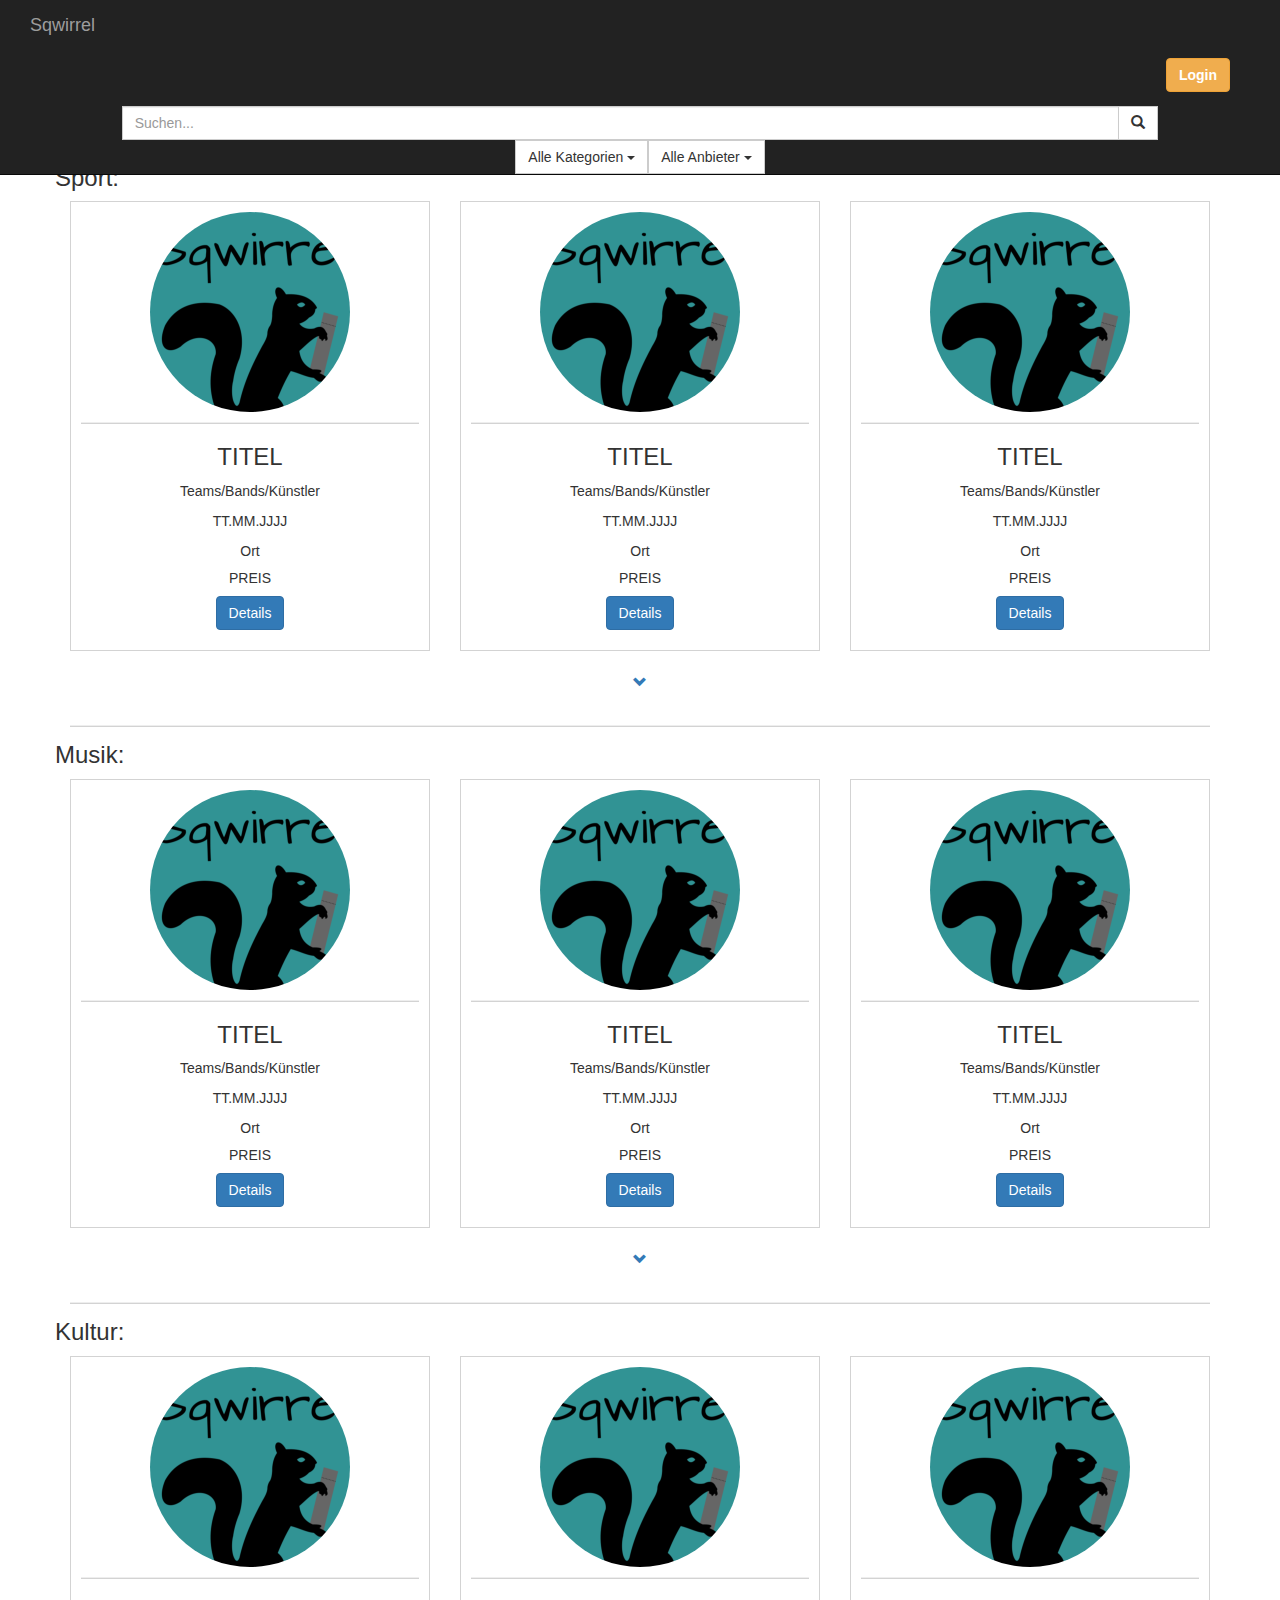
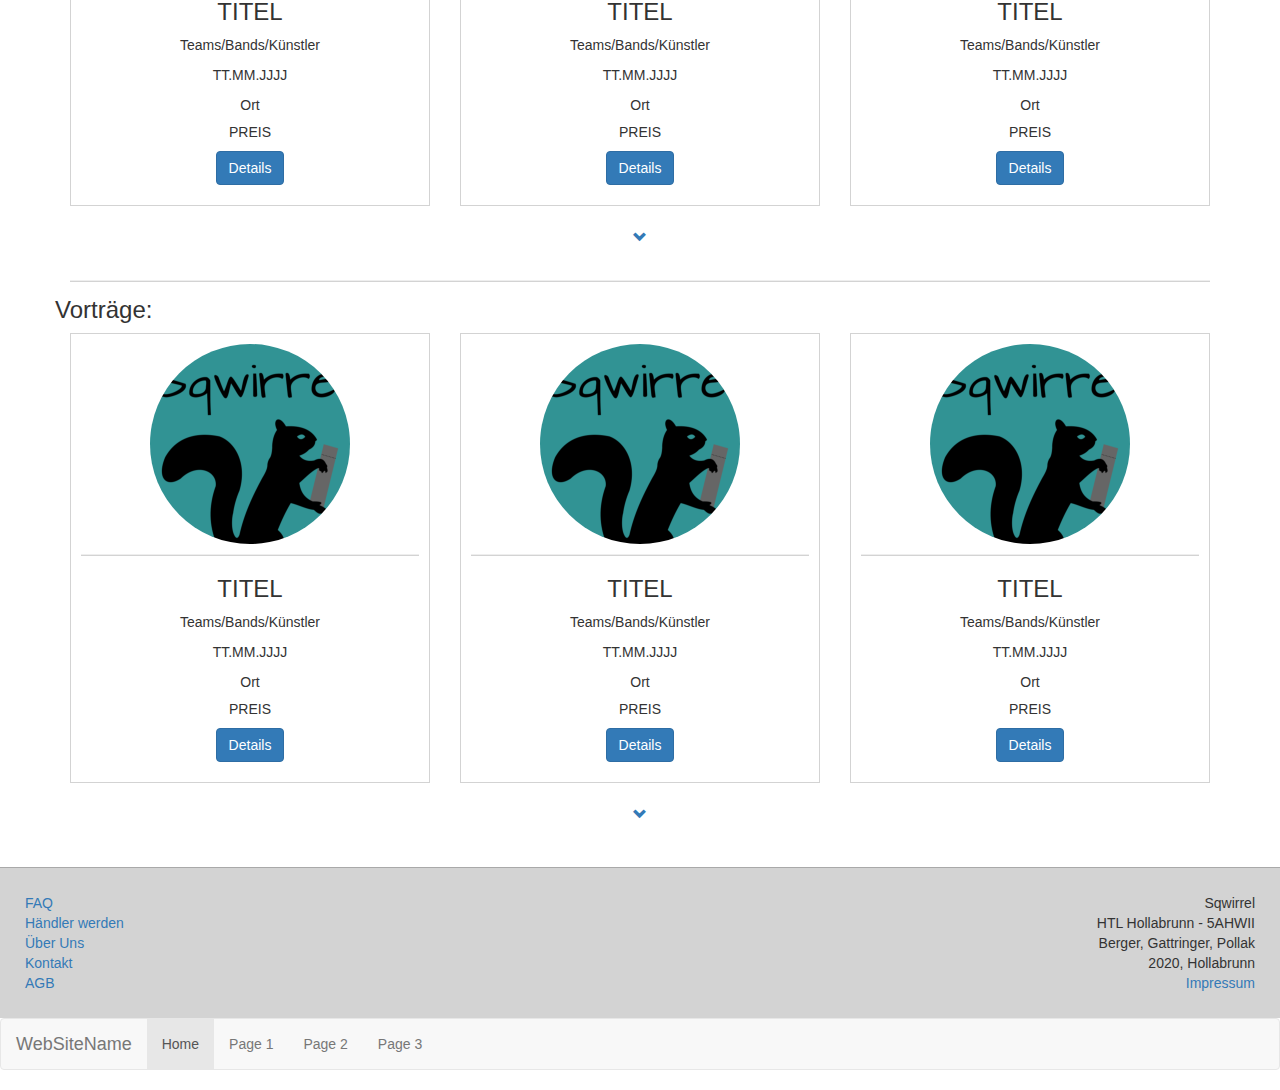
==== Frontend/start.html @ 1292bae0 "frontend" ====
<!DOCTYPE html>
<html lang="en">
  <head>
    <meta charset="utf-8">
    <meta http-equiv="X-UA-Compatible" content="IE=edge">
    <meta name="viewport" content="width=device-width, initial-scale=1">
    <!-- The above 3 meta tags *must* come first in the head; any other head content must come *after* these tags -->
    <title>Bootstrap 101 Template</title>
      <style>
          body {
              margin-top: 100px !important; 
          }
      </style>
    <!-- Bootstrap -->
    <link href="css/bootstrap.css" rel="stylesheet">
    <link href="css/custom.css" rel="stylesheet">      

    <!-- HTML5 shim and Respond.js for IE8 support of HTML5 elements and media queries -->
    <!-- WARNING: Respond.js doesn't work if you view the page via file:// -->
    <!--[if lt IE 9]>
      <script src="https://oss.maxcdn.com/html5shiv/3.7.2/html5shiv.min.js"></script>
      <script src="https://oss.maxcdn.com/respond/1.4.2/respond.min.js"></script>
    <![endif]-->
  </head>
  <body>
  <div class="navbar navbar-inverse navbar-fixed-top">
        <div class="container-fluid">

            <div class="col-lg-6 col-md-6 col-sm-6 col-xs-6">
                <div class="navbar-header">
                      <button type="button" class="navbar-toggle collapsed" data-toggle="collapse" data-target=".selecter" aria-expanded="false">
        <span class="sr-only">Toggle navigation</span>
        <span class="icon-bar"></span>
        <span class="icon-bar"></span>
        <span class="icon-bar"></span>
      </button>                
                <a class="nav navbar-brand">
                    Sqwirrel
                </a>
                </div>
            </div> 

            <div class="navbar-right col-lg-6 col-md-6 col-sm-6 col-xs-6">

                    <a class="navbar-btn btn btn-warning pull-right" style="font-weight: bold; color: white">Login</a>
              
                </div>
     </div>
  	
  		
            <hr class="hr">
  			<div class="col-lg-10 col-lg-offset-1 col-md-10 col-md-offset-1 col-sm-10 col-sm-offset-1 col-xs-10 col-xs-offset-1 navbar-center">
            
  		<div class="input-group ">
			<input type="text" name="query" class="form-control customBtn" placeholder="Suchen...">
			<span class="input-group-btn">
				<button class="btn btn-default customBtn" type="submit"><span class="glyphicon glyphicon-search"></span></button>

			</span>
            </div>
<div class="btn-group">
    <div class="btn-group">
        <button type="button" class="btn btn-default dropdown-toggle customBtn hidden-xs" data-toggle="dropdown">Alle Kategorien <span class="caret"></span></button>
            <ul class="dropdown-menu pull-right">
                <li><a href="#" >Alle Kategorien</a></li>
                <li><a href="#" >Neueste</a></li>
                <li><a href="#" >Sport</a></li>
                <li><a href="#" >Musik</a></li>
                <li><a href="#" >Theater</a></li>
            </ul> 
    <div class="btn-group">
        <button type="button" class="btn btn-default dropdown-toggle customBtn hidden-xs" data-toggle="dropdown">Alle Anbieter <span class="caret"></span></button>
        <ul class="dropdown-menu pull-right">
            <li><a href="#" >Alle Anbieter</a></li>
            <li><a href="#" >Private</a></li>
            <li><a href="#" >Händler</a></li>
        </ul>
    </div> 
</div>          
    </div>
                           
          </div>
     
     
  </div><!--NAV-->
      
      <div class="container con">

          <div class="row">
            <h3 class="text-left head-kat">Sport:</h3>
            <div class=" col-xs-12 col-sm-6 col-md-4 col-lg-4">
                <div class="col-xs-12 col-sm-12 col-md-12 col-lg-12 notice">          
                    <img class="img-responsive img-circle center-block " src="sqwirrel_logo1.png">
                    <hr> <!-- Horizontal Line -->
                    <h3 class="anz">TITEL</h3>
                    <p class="anz">Teams/Bands/Künstler</p>
                    <p class="anz">TT.MM.JJJJ</p>
                    <p class="anz">Ort</p>
                    <h5 class="anz">PREIS</h5>
                    <p class="anz"><a href="#" class="btn btn-primary " role="button">Details</a></p>                    
                </div> <!-- End Col 12 -->
            </div><!-- End Col 12 6 4 4 -->   
            <div class=" col-xs-12 col-sm-6 col-md-4 col-lg-4">
                <div class="col-xs-12 col-sm-12 col-md-12 col-lg-12 notice">          
                    <img class="img-responsive img-circle center-block " src="sqwirrel_logo1.png">
                    <hr> <!-- Horizontal Line -->
                    <h3 class="anz">TITEL</h3>
                    <p class="anz">Teams/Bands/Künstler</p>
                    <p class="anz">TT.MM.JJJJ</p>
                    <p class="anz">Ort</p>
                    <h5 class="anz">PREIS</h5>
                    <p class="anz"><a href="#" class="btn btn-primary " role="button">Details</a></p>                    
                </div> <!-- End Col 12 -->
            </div><!-- End Col 12 6 4 4 -->   
            <div class=" col-xs-12 col-sm-6 col-md-4 col-lg-4">
                <div class="col-xs-12 col-sm-12 col-md-12 col-lg-12 notice">          
                    <img class="img-responsive img-circle center-block " src="sqwirrel_logo1.png">
                    <hr> <!-- Horizontal Line -->
                    <h3 class="anz">TITEL</h3>
                    <p class="anz">Teams/Bands/Künstler</p>
                    <p class="anz">TT.MM.JJJJ</p>
                    <p class="anz">Ort</p>
                    <h5 class="anz">PREIS</h5>
                    <p class="anz"><a href="#" class="btn btn-primary " role="button">Details</a></p>                    
                </div> <!-- End Col 12 -->
            </div><!-- End Col 12 6 4 4 -->  
              <div class="col-xs-12 col-sm-12 col-md-12 col-lg-12 text-center"> <p> <a href="#" class="btn btn-link"><span class="glyphicon glyphicon-chevron-down"></span></a></p></div>
          </div><!--2ROW-->
          <hr>
         <div class="row">
            <h3 class="text-left head-kat">Musik:</h3>
            <div class=" col-xs-12 col-sm-6 col-md-4 col-lg-4">
                <div class="col-xs-12 col-sm-12 col-md-12 col-lg-12 notice">          
                    <img class="img-responsive img-circle center-block " src="sqwirrel_logo1.png">
                    <hr> <!-- Horizontal Line -->
                    <h3 class="anz">TITEL</h3>
                    <p class="anz">Teams/Bands/Künstler</p>
                    <p class="anz">TT.MM.JJJJ</p>
                    <p class="anz">Ort</p>
                    <h5 class="anz">PREIS</h5>
                    <p class="anz"><a href="#" class="btn btn-primary " role="button">Details</a></p>                    
                </div> <!-- End Col 12 -->
            </div><!-- End Col 12 6 4 4 -->   
            <div class=" col-xs-12 col-sm-6 col-md-4 col-lg-4">
                <div class="col-xs-12 col-sm-12 col-md-12 col-lg-12 notice">          
                    <img class="img-responsive img-circle center-block " src="sqwirrel_logo1.png">
                    <hr> <!-- Horizontal Line -->
                    <h3 class="anz">TITEL</h3>
                    <p class="anz">Teams/Bands/Künstler</p>
                    <p class="anz">TT.MM.JJJJ</p>
                    <p class="anz">Ort</p>
                    <h5 class="anz">PREIS</h5>
                    <p class="anz"><a href="#" class="btn btn-primary " role="button">Details</a></p>                    
                </div> <!-- End Col 12 -->
            </div><!-- End Col 12 6 4 4 -->   
            <div class=" col-xs-12 col-sm-6 col-md-4 col-lg-4">
                <div class="col-xs-12 col-sm-12 col-md-12 col-lg-12 notice">          
                    <img class="img-responsive img-circle center-block " src="sqwirrel_logo1.png">
                    <hr> <!-- Horizontal Line -->
                    <h3 class="anz">TITEL</h3>
                    <p class="anz">Teams/Bands/Künstler</p>
                    <p class="anz">TT.MM.JJJJ</p>
                    <p class="anz">Ort</p>
                    <h5 class="anz">PREIS</h5>
                    <p class="anz"><a href="#" class="btn btn-primary " role="button">Details</a></p>                    
                </div> <!-- End Col 12 -->
            </div><!-- End Col 12 6 4 4 -->  
             <div class="col-xs-12 col-sm-12 col-md-12 col-lg-12 text-center"> <p> <a href="#" class="btn btn-link"><span class="glyphicon glyphicon-chevron-down"></span></a></p></div>
          </div><!--3ROW-->  
          <hr>
         <div class="row">
            <h3 class="text-left head-kat">Kultur:</h3>
            <div class=" col-xs-12 col-sm-6 col-md-4 col-lg-4">
                <div class="col-xs-12 col-sm-12 col-md-12 col-lg-12 notice">          
                    <img class="img-responsive img-circle center-block " src="sqwirrel_logo1.png">
                    <hr> <!-- Horizontal Line -->
                    <h3 class="anz">TITEL</h3>
                    <p class="anz">Teams/Bands/Künstler</p>
                    <p class="anz">TT.MM.JJJJ</p>
                    <p class="anz">Ort</p>
                    <h5 class="anz">PREIS</h5>
                    <p class="anz"><a href="#" class="btn btn-primary " role="button">Details</a></p>                    
                </div> <!-- End Col 12 -->
            </div><!-- End Col 12 6 4 4 -->   
            <div class=" col-xs-12 col-sm-6 col-md-4 col-lg-4">
                <div class="col-xs-12 col-sm-12 col-md-12 col-lg-12 notice">          
                    <img class="img-responsive img-circle center-block " src="sqwirrel_logo1.png">
                    <hr> <!-- Horizontal Line -->
                    <h3 class="anz">TITEL</h3>
                    <p class="anz">Teams/Bands/Künstler</p>
                    <p class="anz">TT.MM.JJJJ</p>
                    <p class="anz">Ort</p>
                    <h5 class="anz">PREIS</h5>
                    <p class="anz"><a href="#" class="btn btn-primary " role="button">Details</a></p>                    
                </div> <!-- End Col 12 -->
            </div><!-- End Col 12 6 4 4 -->   
            <div class=" col-xs-12 col-sm-6 col-md-4 col-lg-4">
                <div class="col-xs-12 col-sm-12 col-md-12 col-lg-12 notice">          
                    <img class="img-responsive img-circle center-block " src="sqwirrel_logo1.png">
                    <hr> <!-- Horizontal Line -->
                    <h3 class="anz">TITEL</h3>
                    <p class="anz">Teams/Bands/Künstler</p>
                    <p class="anz">TT.MM.JJJJ</p>
                    <p class="anz">Ort</p>
                    <h5 class="anz">PREIS</h5>
                    <p class="anz"><a href="#" class="btn btn-primary " role="button">Details</a></p>                    
                </div> <!-- End Col 12 -->
            </div><!-- End Col 12 6 4 4 --> 
             <div class="col-xs-12 col-sm-12 col-md-12 col-lg-12 text-center"> <p> <a href="#" class="btn btn-link"><span class="glyphicon glyphicon-chevron-down"></span></a></p></div>             
          </div><!--4ROW-->   
          <hr>
         <div class="row">
            <h3 class="text-left head-kat">Vorträge:</h3>
            <div class=" col-xs-12 col-sm-6 col-md-4 col-lg-4">
                <div class="col-xs-12 col-sm-12 col-md-12 col-lg-12 notice">          
                    <img class="img-responsive img-circle center-block " src="sqwirrel_logo1.png">
                    <hr> <!-- Horizontal Line -->
                    <h3 class="anz">TITEL</h3>
                    <p class="anz">Teams/Bands/Künstler</p>
                    <p class="anz">TT.MM.JJJJ</p>
                    <p class="anz">Ort</p>
                    <h5 class="anz">PREIS</h5>
                    <p class="anz"><a href="#" class="btn btn-primary " role="button">Details</a></p>                    
                </div> <!-- End Col 12 -->
            </div><!-- End Col 12 6 4 4 -->   
            <div class=" col-xs-12 col-sm-6 col-md-4 col-lg-4">
                <div class="col-xs-12 col-sm-12 col-md-12 col-lg-12 notice">          
                    <img class="img-responsive img-circle center-block " src="sqwirrel_logo1.png">
                    <hr> <!-- Horizontal Line -->
                    <h3 class="anz">TITEL</h3>
                    <p class="anz">Teams/Bands/Künstler</p>
                    <p class="anz">TT.MM.JJJJ</p>
                    <p class="anz">Ort</p>
                    <h5 class="anz">PREIS</h5>
                    <p class="anz"><a href="#" class="btn btn-primary " role="button">Details</a></p>                    
                </div> <!-- End Col 12 -->
            </div><!-- End Col 12 6 4 4 -->   
            <div class=" col-xs-12 col-sm-6 col-md-4 col-lg-4">
                <div class="col-xs-12 col-sm-12 col-md-12 col-lg-12 notice">          
                    <img class="img-responsive img-circle center-block " src="sqwirrel_logo1.png">
                    <hr> <!-- Horizontal Line -->
                    <h3 class="anz">TITEL</h3>
                    <p class="anz">Teams/Bands/Künstler</p>
                    <p class="anz">TT.MM.JJJJ</p>
                    <p class="anz">Ort</p>
                    <h5 class="anz">PREIS</h5>
                    <p class="anz"><a href="#" class="btn btn-primary " role="button">Details</a></p>                    
                </div> <!-- End Col 12 -->
            </div><!-- End Col 12 6 4 4 -->    
            <div class="col-xs-12 col-sm-12 col-md-12 col-lg-12 text-center"> <p> <a href="#" class="btn btn-link"><span class="glyphicon glyphicon-chevron-down"></span></a></p></div>
          </div><!--5ROW-->          
      </div><!--MAIN-->
        <footer>
            
          <div class="container-fluid">
              <div class="row">
              <div class="col-lg-6 col-md-6 col-sm-6 col-xs-6">
                  <ul class="footer-content footer-content-left pull-left">
                    <li><a  href="#">FAQ</a></li>
                      <li><a href="#">Händler werden</a></li>
                      <li><a  href="#">Über Uns</a></li>
                      <li><a href="#">Kontakt</a></li>
                      <li><a  href="#">AGB</a></li>
                  </ul>
              </div>
              <div class="col-lg-6 col-md-6 col-sm-6 col-xs-6">
                  <ul class="footer-content footer-content-right pull-right">
                    <li>Sqwirrel</li>
                      <li>HTL Hollabrunn - 5AHWII</li>
                      <li>Berger, Gattringer, Pollak</li>
                      <li>2020, Hollabrunn</li>
                      <li><a href="#">Impressum</a></li>
                  </ul>
              </div>                     
          </div>                 
            </div>
      </footer>
    <!-- jQuery (necessary for Bootstrap's JavaScript plugins) -->
    <script src="https://ajax.googleapis.com/ajax/libs/jquery/1.11.3/jquery.min.js"></script>
    <!-- Include all compiled plugins (below), or include individual files as needed -->
    <script src="js/bootstrap.min.js"></script>
    <script>

      </script>
  </body>
</html><nav class="navbar navbar-default">
	<div class="container-fluid">
		<div class="navbar-header">
			<a class="navbar-brand" href="#">WebSiteName</a>
		</div>
		<div>
			<ul class="nav navbar-nav">
				<li class="active"><a href="#">Home</a></li>
				<li><a href="#">Page 1</a></li>
				<li><a href="#">Page 2</a></li>
				<li><a href="#">Page 3</a></li>
			</ul>
		</div>
	</div>
</nav>
---- Frontend/css/custom.css ----
hr {
    color: lightgrey;
    background-color: lightgrey;
    height: 1px;
    margin-top: 10px;
    margin-bottom: 10px;    
}

.username {
	margin-top: 0px;
    margin-bottom: 0px;
    
}

.head-kat {
	margin-top: 0px;
    margin-bottom: 10px;
    
}




.inputfile {
	width: 0.1px;
	height: 0.1px;
	opacity: 0;
	overflow: hidden;
	position: absolute;
	z-index: -1;
}

.btn-filter{
    width: 90%;
    margin-right: 0px !important;
    margin-left: 5px !important;
    margin-top: 5px !important;
    margin-bottom: 5px !important;
}

.btn-last-line {
  margin-bottom: 15px !important;  
}

.login {
    background: #319394;
}
.login-header {
	border: 1px solid black;
    border-bottom-color: white;
    background: #606363;
    height: 100px;
    padding: 0px;
    padding-top: 10px;  
    color: white;
}
.login-field {
	border: 1px solid black;
    border-top-color: white;
    background: #818485;
    min-height: 150px;
    padding: 0px;

    font-size: 1.3em;
    color: white;
}

.table-top {
    margin-top: 50px !important;
}

.btn-hidden {
    display: none;
    visibility: hidden;
}

.table-responsive {
    border: 0px !important;
}

@media (max-device-height: 500px) and (orientation: landscape) {
.user-btn {
    margin-top: -10px !important;
    margin-bottom: 3px !important;
}
.nav-item > a {
	padding: 5px !important;
}
}

.modal-row {
	margin-bottom: 0px !important;
}

.login-h2 {
	padding-top: 10px;
    padding-bottom: 10px;
}

.inputfile + label {
    font-size: 1.25em;
    font-weight: 700;
    color: white;
    background-color: black;
    display: inline-block;
}

.inputfile:focus + label,
.inputfile + label:hover {
    background-color: red;
}

.inputfile + label {
	cursor: pointer; /* "hand" cursor */
}

.inputfile:focus + label {
	outline: 1px dotted #000;
	outline: -webkit-focus-ring-color auto 5px;
}

.inputfile + label * {
	pointer-events: none;
}




.hr {
    margin-top: 0px !important;
    border: 0px;
    margin-bottom: 5px !important;
    color: rgba(255,255,255,0) !important;
    background-color: rgba(255,255,255,0) !important;
}

.firstR {
    border: 1px solid lightgrey;
    padding: 10px;
    height: 200px;
    margin: 20px;
}

.anz {
    text-align: center;
}

.row {
	margin-bottom: 15px;
    margin-top: 15px;
}

.notice {
    border: 1px solid lightgrey;
    padding: 10px;
    margin-bottom: 15px;
    
    
}


.glyph-big {
    font-size: 1.6em;
}

.inside {
    margin: 0px;
    padding: 0px;
}

.inside > img {

  position: relative;
  transform: translateY(3%);


.thumbnail {
	background-color: blue !important;
    background: blue !important;
}
    
}

.vertical-align {
    display: flex;
    align-items: center;
}

.detail {
    border: 1px solid grey;
    border-radius: 3px;
    display: table-cell;
    vertical-align: middle;
}

.customBtn  {
    -webkit-border-radius: 0px !important;
    -moz-border-radius: 0px !important;
    border-radius: 0px !important;

}

.con {
    margin-top: 150px;
}

footer {
    background-color: lightgray;
    border-top: 1px solid darkgray;
    min-height: 100px;
    margin-top: 10px;
}

.footer-content {
	list-style: none;
    padding: 10px;
    margin-bottom: 0px;
    
}

.footer-content li{
    vertical-align: middle;
}


.footer-content-right {
	text-align: right;


}

.footer-content-left {
	text-align: left;


}
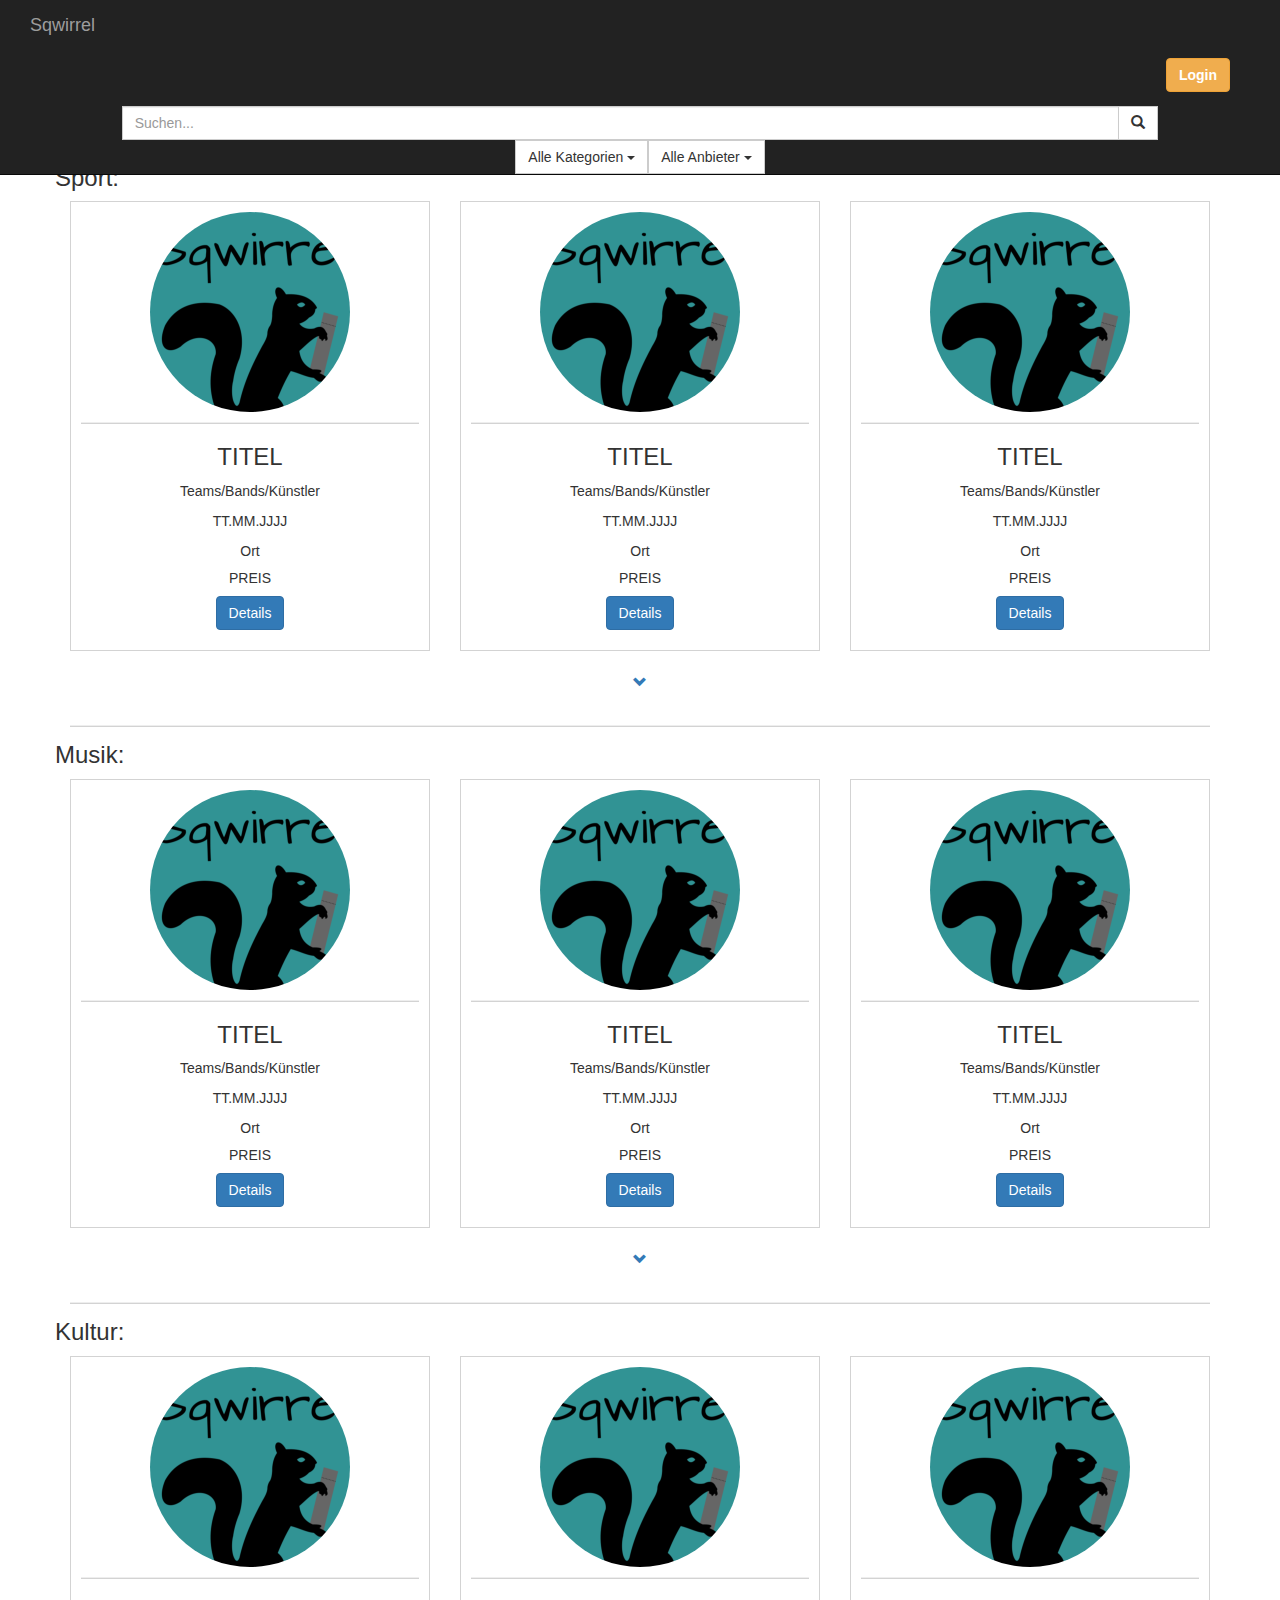
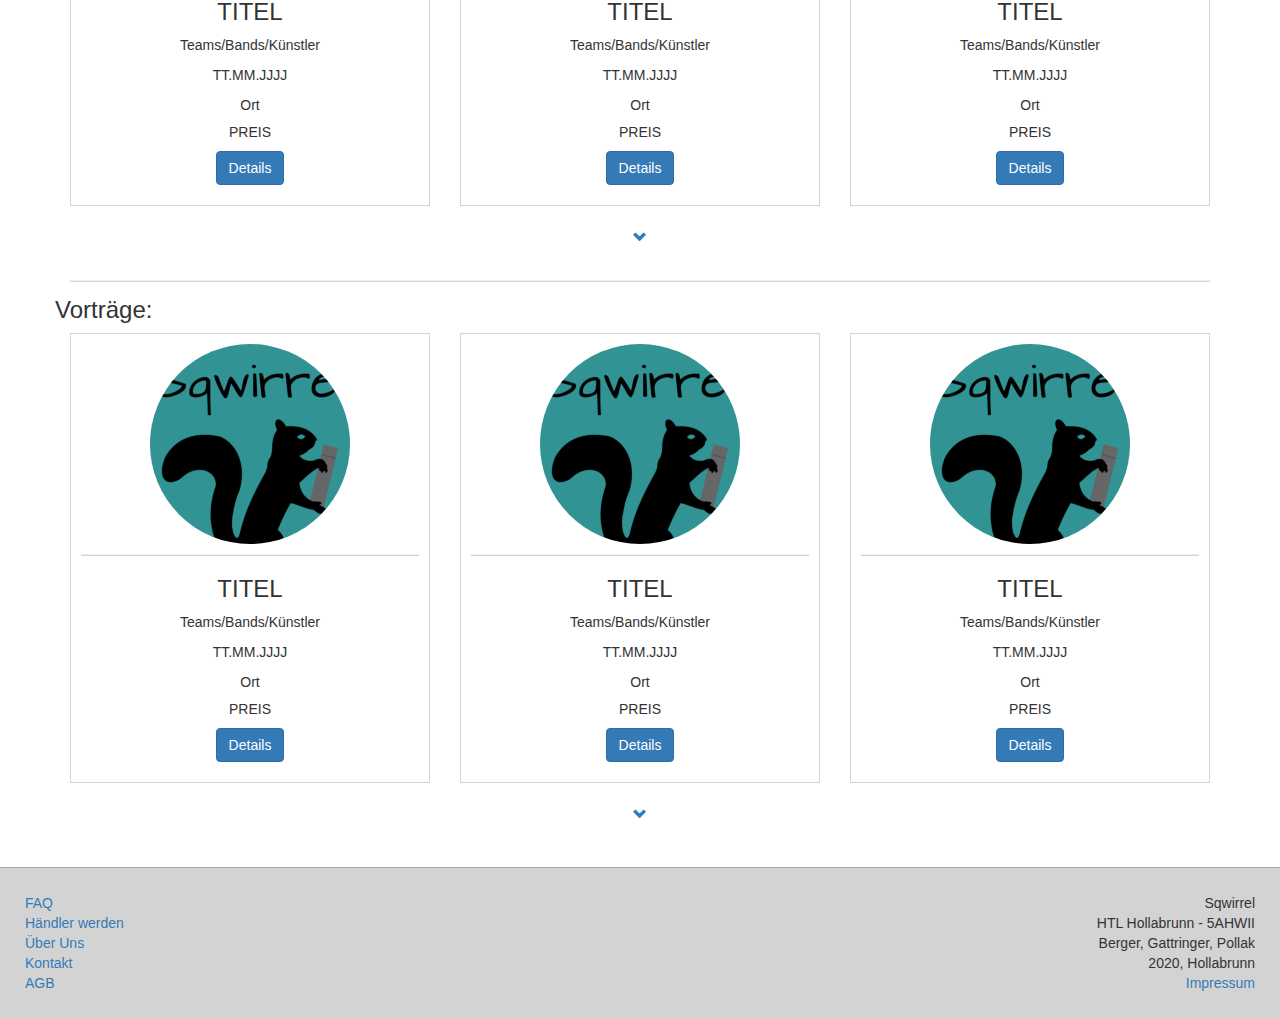
==== commit 2980d8b8: "edit / FE" ====
--- a/Frontend/start.html
+++ b/Frontend/start.html
@@ -283,18 +283,4 @@
 
       </script>
   </body>
-</html><nav class="navbar navbar-default">
-	<div class="container-fluid">
-		<div class="navbar-header">
-			<a class="navbar-brand" href="#">WebSiteName</a>
-		</div>
-		<div>
-			<ul class="nav navbar-nav">
-				<li class="active"><a href="#">Home</a></li>
-				<li><a href="#">Page 1</a></li>
-				<li><a href="#">Page 2</a></li>
-				<li><a href="#">Page 3</a></li>
-			</ul>
-		</div>
-	</div>
-</nav>+</html>